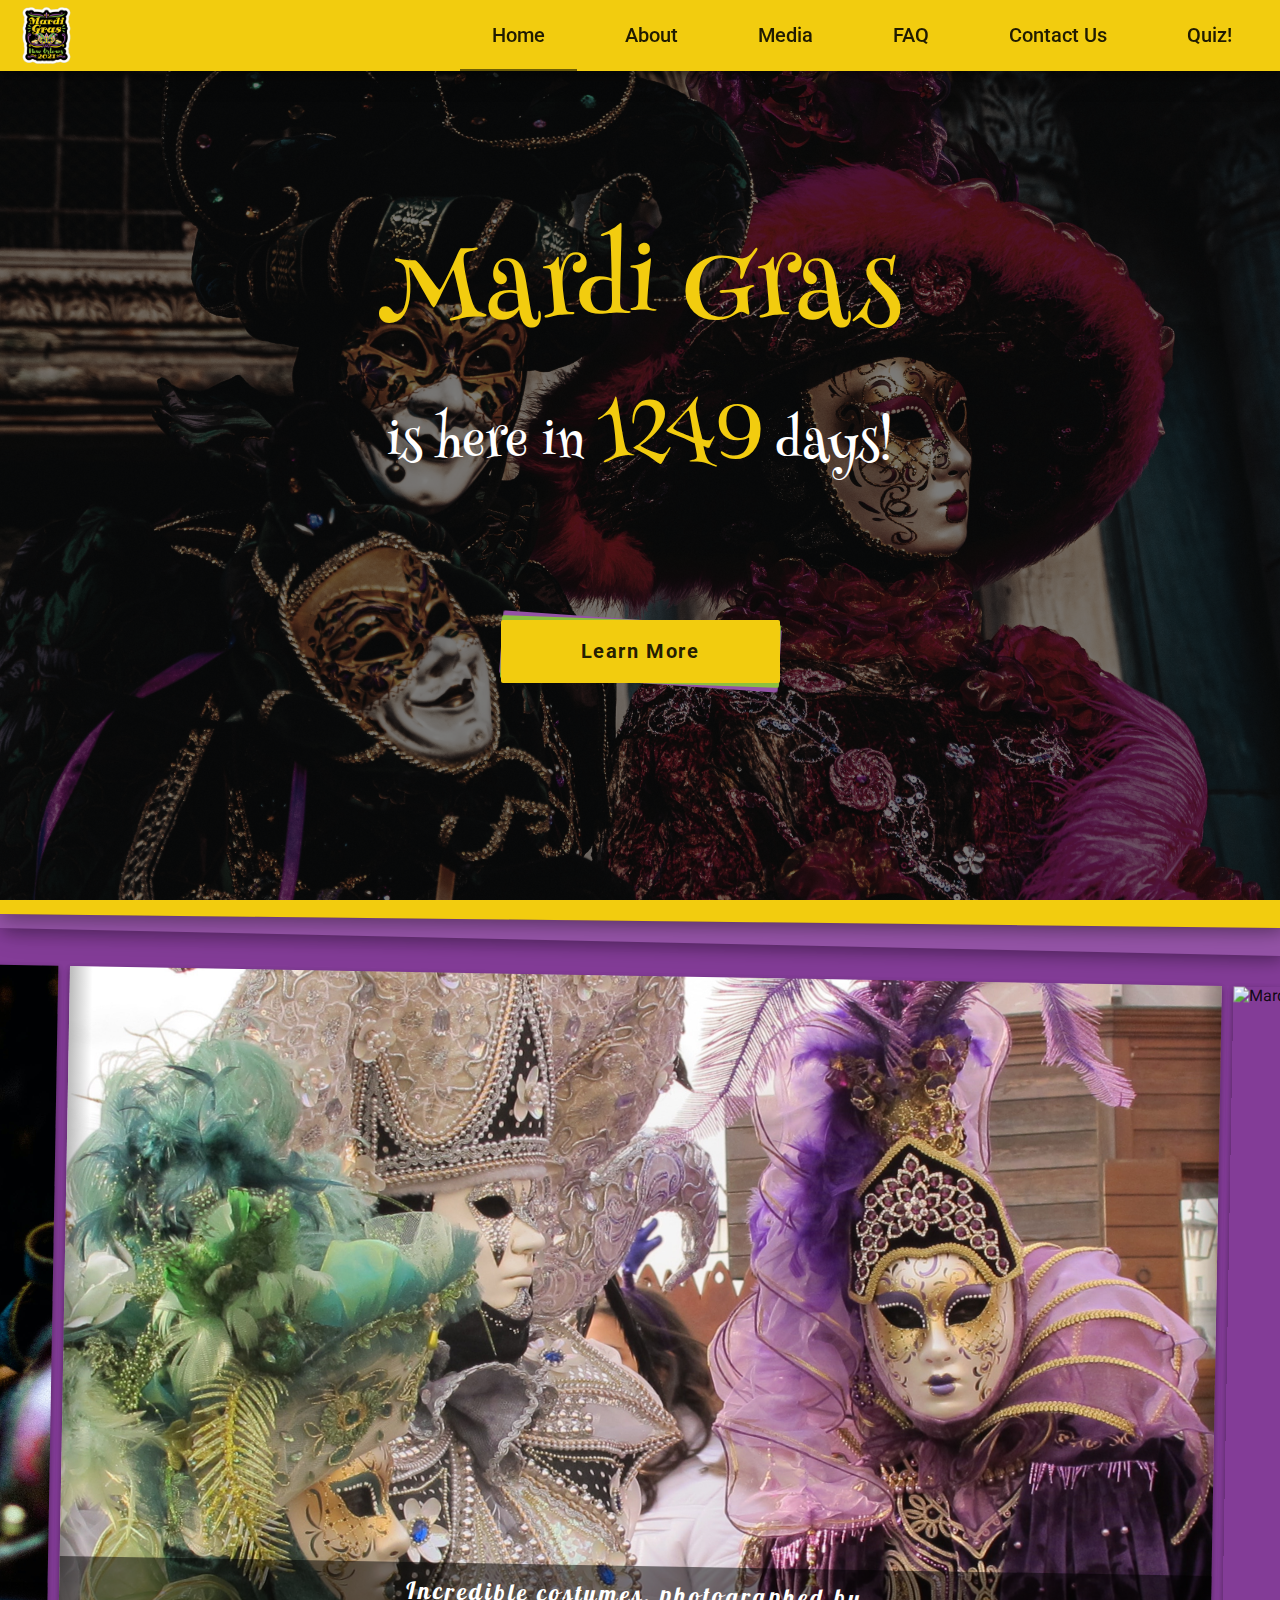
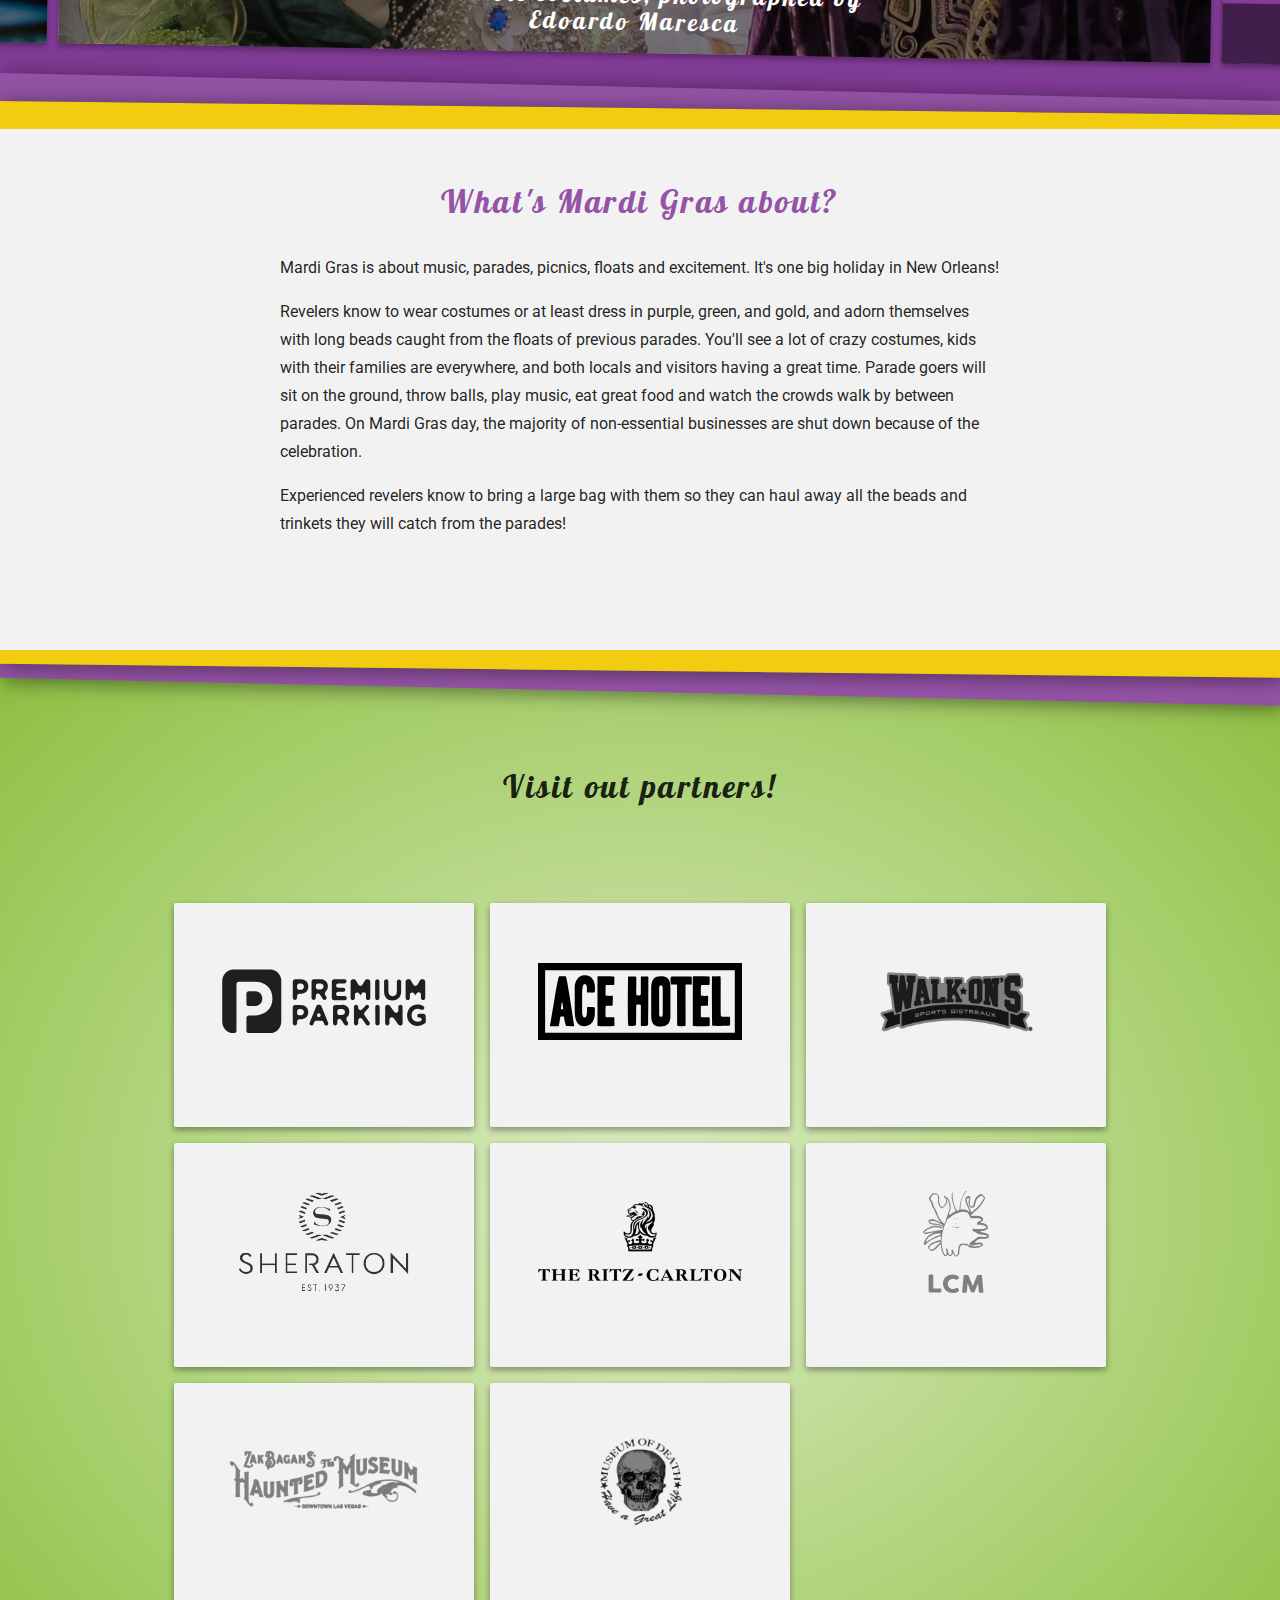
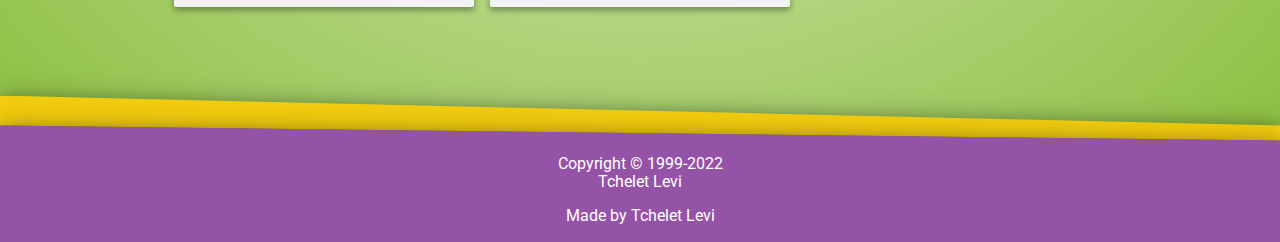
==== index.html @ 71af5f2b "changes for github-pages" ====
<!DOCTYPE html>
<html lang="en">
  <head>
    <meta charset="UTF-8" />
    <meta http-equiv="X-UA-Compatible" content="IE=edge" />
    <meta name="viewport" content="width=device-width, initial-scale=1.0" />

    <!-- This project isn't going to appear on search engines, but I thought I'd include it anyways. -->
    <meta
      name="description"
      content="Everything you need to know about Mardi Gras, including updated parade routes, traditions, the best places to get Mardi Gras beads, masks, king cakes and more!"
    />

    <!-- Favicon -->
    <link rel="shortcut icon" href="./favicon.ico" type="image/x-icon" />

    <!-- On mobile chrome, makes browser ui yellow -->
    <meta name="theme-color" content="#f2cc0f" />

    <!-- Stylesheet -->
    <link rel="stylesheet" href="./css/main.css" />

    <!-- Google fonts -->
    <link rel="preconnect" href="https://fonts.googleapis.com" />
    <link rel="preconnect" href="https://fonts.gstatic.com" crossorigin />
    <link
      href="https://fonts.googleapis.com/css2?family=Henny+Penny&family=Pattaya&family=Roboto:wght@300;400;500;700;900&display=swap"
      rel="stylesheet"
    />

    <title>Mardi Gras ★ New Orleans</title>
  </head>
  <body>
    <header>
      <div class="header-wrapper">
        <a href="./" class="img-logo-anchor">
          <img class="img-logo" src="./images/mardiGras2021Logo.png" alt="Mardi Gras 2021" />
        </a>
        <button class="btn-header" id="btn-header-open-menu">
          <ion-icon name="menu" size="large"></ion-icon>
        </button>
        <h2 class="header-page-title">Home</h2>

        <nav class="nav-header" id="nav-header" aria-label="Navigation menu">
          <div class="header-sect">
            <button class="btn-header btn-nav-back" id="btn-header-close-menu">
              <ion-icon name="chevron-back" size="large"></ion-icon>
            </button>
            <h2 class="header-page-title">Home</h2>
          </div>
          <!-- header-sect end -->
          <ul>
            <li><a class="btn-nav btn-nav-current" href="#">Home</a></li>
            <li><a class="btn-nav" href="./pages/about.html">About</a></li>
            <li><a class="btn-nav" href="./pages/media.html">Media</a></li>
            <li>
              <a class="btn-nav" href="./pages/faq.html" aria-label="Frequently asked questions"
                >FAQ</a
              >
            </li>
            <li><a class="btn-nav" href="./pages/contact-us.html">Contact Us</a></li>
            <li><a class="btn-nav" href="./pages/quiz.html">Quiz!</a></li>
          </ul>
        </nav>
      </div>
    </header>
    <!-- Header end -->

    <main class="page-wrapper">
      <section class="hero-section">
        <div class="hs-title-container">
          <h1>Mardi Gras</h1>
          <p>is here in <span id="days-counter" class="days-counter">120</span> days!</p>
        </div>
        <a href="./pages/about.html" class="btn-cta">Learn More</a>
        <div class="hero-img"></div>
      </section>

      <section class="home-gallery-section">
        <div class="top-ribbons-wrapper">
          <div class="ribbons-shadow-container">
            <div class="top-ribbons-purple"></div>
          </div>
          <div class="ribbons-shadow-container">
            <div class="top-ribbons-yellow"></div>
          </div>
        </div>
        <!-- top-ribbons end -->

        <!-- Carousel -->
        <div class="carousel-wrapper home-gallery">
          <div class="carousel-items-container">
            <div class="carousel-item">
              <figure>
                <img
                  src="./images/three masked people.jpg"
                  alt="Three costume wearing, masked attendees."
                />
                <figcaption>Incredible costumes, photographed by <br />Edoardo Maresca</figcaption>
              </figure>
            </div>
            <div class="carousel-item">
              <figure>
                <img src="./images/festival1.jpg" alt="Mardi Gras at night" />
                <figcaption>Mardi Gras at night</figcaption>
              </figure>
            </div>
            <div class="carousel-item">
              <figure>
                <img src="./images/pexels-marius-nacu-11455712.jpg" alt="Dress up artist" />
                <figcaption>A participant with an incredible costume!</figcaption>
              </figure>
            </div>
            <div class="carousel-item">
              <figure>
                <img src="./images/hero-image.jpg" alt="Two people wearing Mardi Gras costumes" />
                <figcaption>Two incredible Mardi Gras attendees!</figcaption>
              </figure>
            </div>
            <div class="carousel-item">
              <figure>
                <img
                  src="./images/llanydd-lloyd-5kL77tAHTqQ-unsplash.jpg"
                  alt="masks stacked on each other"
                />
                <figcaption>The Mardi Gras spirit</figcaption>
              </figure>
            </div>
          </div>
          <!-- Carousel Items Container end -->

          <div class="carousel-buttons">
            <button id="carousel-left-btn"><ion-icon name="chevron-back"></ion-icon></button>
            <button id="carousel-right-btn"><ion-icon name="chevron-forward"></ion-icon></button>
          </div>
        </div>

        <!-- Carousel end -->
        <div class="bottom-ribbons-wrapper">
          <div class="ribbons-shadow-container">
            <div class="bottom-ribbons-purple"></div>
          </div>
          <div class="ribbons-shadow-container">
            <div class="bottom-ribbons-yellow"></div>
          </div>
        </div>
        <!-- bottom-ribbons end -->
      </section>

      <section class="home-info-section">
        <h3>What's Mardi Gras about?</h3>
        <p>
          Mardi Gras is about music, parades, picnics, floats and excitement. It's one big holiday
          in New Orleans!
        </p>
        <p>
          Revelers know to wear costumes or at least dress in purple, green, and gold, and adorn
          themselves with long beads caught from the floats of previous parades. You'll see a lot of
          crazy costumes, kids with their families are everywhere, and both locals and visitors
          having a great time. Parade goers will sit on the ground, throw balls, play music, eat
          great food and watch the crowds walk by between parades. On Mardi Gras day, the majority
          of non-essential businesses are shut down because of the celebration.
        </p>
        <p>
          Experienced revelers know to bring a large bag with them so they can haul away all the
          beads and trinkets they will catch from the parades!
        </p>
      </section>

      <section class="home-sponsors-section">
        <div class="top-ribbons-wrapper">
          <div class="ribbons-shadow-container">
            <div class="top-ribbons-purple"></div>
          </div>
          <div class="ribbons-shadow-container">
            <div class="top-ribbons-yellow"></div>
          </div>
        </div>
        <!-- top-ribbons end -->
        <h3>Visit out partners!</h3>

        <div class="sponsors-container">
          <!-- Premium Parking -->
          <div class="sponsor-card">
            <img src="./images/Sponsors/Premium-Parking.svg" alt="Premium Parking logo" />
            <div class="sponsor-content">
              <h4 class="sponsor-card-subtitle">The leader in gateless digital parking.</h4>
              <a href="https://www.premiumparking.com/P402" target="_blank">Learn more</a>
            </div>
            <button class="btn-sponsor">
              <ion-icon name="chevron-down"></ion-icon>
            </button>
          </div>
          <!-- Sponsor-card end -->

          <!-- Ace Hotel -->
          <div class="sponsor-card">
            <img src="./images/Sponsors/Ace-Hotel.svg" alt="Ace Hotel logo" />
            <div class="sponsor-content">
              <h4 class="sponsor-card-subtitle">
                Stylish & unique boutique hotels in New Orleans.
              </h4>
              <a href="https://acehotel.com/new-orleans/" target="_blank">Learn more</a>
            </div>
            <button class="btn-sponsor">
              <ion-icon name="chevron-down"></ion-icon>
            </button>
          </div>

          <!-- Sponsor-card end -->

          <!-- Walk On's -->
          <div class="sponsor-card">
            <img src="./images/Sponsors/walkonslogo.png" alt="Walk on's logo" />
            <div class="sponsor-content">
              <h4 class="sponsor-card-subtitle">
                Walk-On's Sports Bistreaux. Better than a sports bar. More than a restaurant.
              </h4>
              <a href="https://walk-ons.com/" target="_blank">Learn more</a>
            </div>
            <button class="btn-sponsor">
              <ion-icon name="chevron-down"></ion-icon>
            </button>
          </div>
          <!-- Sponsor-card end -->

          <!-- Sharaton Hotel -->
          <div class="sponsor-card">
            <img src="./images/Sponsors/sheraton hotel.webp" alt="Sheraton Hotel's logo" />
            <div class="sponsor-content">
              <h4 class="sponsor-card-subtitle">
                New Orleans is known for unforgettable dining, intoxicating live music, Old World
                charm and good time living. And Sheraton New Orleans Hotel is at the heart of it
                all.
              </h4>
              <a href="https://www.facebook.com/SheratonNOLA/" target="_blank">Learn more</a>
            </div>
            <button class="btn-sponsor">
              <ion-icon name="chevron-down"></ion-icon>
            </button>
          </div>
          <!-- Sponsor-card end -->

          <!-- Ritz Carlton -->
          <div class="sponsor-card">
            <img src="./images/Sponsors/ritz-carlton-primary-black.png" alt="Ritz Carlton's Logo" />
            <div class="sponsor-content">
              <h4 class="sponsor-card-subtitle">
                The Ritz-Carlton, New Orleans in the French Quarter offers luxury hotel amenities
                including a spa, large rooms and a lounge with live jazz.
              </h4>
              <a href="https://www.ritzcarlton.com/en/hotels/new-orleans" target="_blank"
                >Learn more</a
              >
            </div>
            <button class="btn-sponsor">
              <ion-icon name="chevron-down"></ion-icon>
            </button>
          </div>
          <!-- Sponsor-card end -->

          <!-- Louisiana Children's Museum -- Really didn't get a better pic here -->
          <div class="sponsor-card">
            <img
              src="./images/Sponsors/lcm-logo-no-name-stacked.svg"
              alt="Louisiana Children's Museum's Logo"
            />
            <div class="sponsor-content">
              <h4 class="sponsor-card-subtitle">
                When you make a child’s potential visible, wonderful things happen. So we created a
                place where kids use play, shared exploration, and conversation to connect with the
                people and world around them.
              </h4>
              <a href="https://lcm.org/" target="_blank">Learn more</a>
            </div>
            <button class="btn-sponsor">
              <ion-icon name="chevron-down"></ion-icon>
            </button>
          </div>
          <!-- Sponsor-card end -->

          <!-- Haunted Museum -->
          <div class="sponsor-card">
            <img
              src="./images/Sponsors/haunted-museum-logo-white1.png"
              alt="Louisiana Children's Museum's Logo"
            />
            <div class="sponsor-content">
              <h4 class="sponsor-card-subtitle">
                Join us for a spirited adventure through Zak Bagans' The Haunted Museum in Las
                Vegas, as seen on the Travel Channel's Ghost Adventures!
              </h4>
              <a href="https://thehauntedmuseum.com/" target="_blank">Learn more</a>
            </div>
            <button class="btn-sponsor">
              <ion-icon name="chevron-down"></ion-icon>
            </button>
          </div>
          <!-- Sponsor-card end -->

          <!-- Museum of Death -->
          <div class="sponsor-card">
            <img src="./images/Sponsors/museum_of_death.png" alt="Museum of Death's Logo" />
            <div class="sponsor-content">
              <h4 class="sponsor-card-subtitle">
                The World Famous Museum of Death was founded in 1995 to fill the void in death
                education in the USA.
              </h4>
              <a href="http://www.museumofdeath.net/" target="_blank">Learn more</a>
            </div>
            <button class="btn-sponsor">
              <ion-icon name="chevron-down"></ion-icon>
            </button>
          </div>
          <!-- Sponsor-card end -->
        </div>
        <!-- Sponsors-container end -->
      </section>
    </main>
    <!-- page-wrapper end -->

    <footer>
      <div class="footer-edge-container">
        <div class="ribbons-shadow-container">
          <div class="footer-yellow-edge"></div>
        </div>
        <div class="ribbons-shadow-container">
          <div class="footer-purple-edge"></div>
        </div>
      </div>
      <div class="footer-content">
        <p>
          Copyright &copy; 1999-2022<br />
          Tchelet Levi
        </p>
        <p>Made by Tchelet Levi</p>
      </div>
    </footer>

    <!-- Ion Icons Framework -->
    <script
      type="module"
      src="https://unpkg.com/ionicons@5.5.2/dist/ionicons/ionicons.esm.js"
    ></script>
    <script nomodule src="https://unpkg.com/ionicons@5.5.2/dist/ionicons/ionicons.js"></script>

    <!-- App logic -->
    <script src="./scripts/appLogic.js"></script>

    <!-- Countdown -->
    <script src="./scripts/daysCounter.js"></script>

    <!-- Carousel logic -->
    <script src="./scripts/carousel.js"></script>
  </body>
</html>
---- css/main.css ----
/*! modern-normalize v1.1.0 | MIT License | https://github.com/sindresorhus/modern-normalize */
/*
Document
========
*/
/**
Use a better box model (opinionated).
*/
*,
::before,
::after {
  box-sizing: border-box;
}

/**
Use a more readable tab size (opinionated).
*/
html {
  -moz-tab-size: 4;
  -o-tab-size: 4;
     tab-size: 4;
}

/**
1. Correct the line height in all browsers.
2. Prevent adjustments of font size after orientation changes in iOS.
*/
html {
  line-height: 1.15;
  /* 1 */
  -webkit-text-size-adjust: 100%;
  /* 2 */
}

/*
Sections
========
*/
/**
Remove the margin in all browsers.
*/
body {
  margin: 0;
}

/**
Improve consistency of default fonts in all browsers. (https://github.com/sindresorhus/modern-normalize/issues/3)
*/
body {
  font-family: system-ui, -apple-system, "Segoe UI", Roboto, Helvetica, Arial, sans-serif, "Apple Color Emoji", "Segoe UI Emoji";
}

/*
Grouping content
================
*/
/**
1. Add the correct height in Firefox.
2. Correct the inheritance of border color in Firefox. (https://bugzilla.mozilla.org/show_bug.cgi?id=190655)
*/
hr {
  height: 0;
  /* 1 */
  color: inherit;
  /* 2 */
}

/*
Text-level semantics
====================
*/
/**
Add the correct text decoration in Chrome, Edge, and Safari.
*/
abbr[title] {
  -webkit-text-decoration: underline dotted;
          text-decoration: underline dotted;
}

/**
Add the correct font weight in Edge and Safari.
*/
b,
strong {
  font-weight: bolder;
}

/**
1. Improve consistency of default fonts in all browsers. (https://github.com/sindresorhus/modern-normalize/issues/3)
2. Correct the odd 'em' font sizing in all browsers.
*/
code,
kbd,
samp,
pre {
  font-family: ui-monospace, SFMono-Regular, Consolas, "Liberation Mono", Menlo, monospace;
  /* 1 */
  font-size: 1em;
  /* 2 */
}

/**
Add the correct font size in all browsers.
*/
small {
  font-size: 80%;
}

/**
Prevent 'sub' and 'sup' elements from affecting the line height in all browsers.
*/
sub,
sup {
  font-size: 75%;
  line-height: 0;
  position: relative;
  vertical-align: baseline;
}

sub {
  bottom: -0.25em;
}

sup {
  top: -0.5em;
}

/*
Tabular data
============
*/
/**
1. Remove text indentation from table contents in Chrome and Safari. (https://bugs.chromium.org/p/chromium/issues/detail?id=999088, https://bugs.webkit.org/show_bug.cgi?id=201297)
2. Correct table border color inheritance in all Chrome and Safari. (https://bugs.chromium.org/p/chromium/issues/detail?id=935729, https://bugs.webkit.org/show_bug.cgi?id=195016)
*/
table {
  text-indent: 0;
  /* 1 */
  border-color: inherit;
  /* 2 */
}

/*
Forms
=====
*/
/**
1. Change the font styles in all browsers.
2. Remove the margin in Firefox and Safari.
*/
button,
input,
optgroup,
select,
textarea {
  font-family: inherit;
  /* 1 */
  font-size: 100%;
  /* 1 */
  line-height: 1.15;
  /* 1 */
  margin: 0;
  /* 2 */
}

/**
Remove the inheritance of text transform in Edge and Firefox.
1. Remove the inheritance of text transform in Firefox.
*/
button,
select {
  /* 1 */
  text-transform: none;
}

/**
Correct the inability to style clickable types in iOS and Safari.
*/
button,
[type=button],
[type=reset],
[type=submit] {
  -webkit-appearance: button;
}

/**
Remove the inner border and padding in Firefox.
*/
::-moz-focus-inner {
  border-style: none;
  padding: 0;
}

/**
Restore the focus styles unset by the previous rule.
*/
:-moz-focusring {
  outline: 1px dotted ButtonText;
}

/**
Remove the additional ':invalid' styles in Firefox.
See: https://github.com/mozilla/gecko-dev/blob/2f9eacd9d3d995c937b4251a5557d95d494c9be1/layout/style/res/forms.css#L728-L737
*/
:-moz-ui-invalid {
  box-shadow: none;
}

/**
Remove the padding so developers are not caught out when they zero out 'fieldset' elements in all browsers.
*/
legend {
  padding: 0;
}

/**
Add the correct vertical alignment in Chrome and Firefox.
*/
progress {
  vertical-align: baseline;
}

/**
Correct the cursor style of increment and decrement buttons in Safari.
*/
::-webkit-inner-spin-button,
::-webkit-outer-spin-button {
  height: auto;
}

/**
1. Correct the odd appearance in Chrome and Safari.
2. Correct the outline style in Safari.
*/
[type=search] {
  -webkit-appearance: textfield;
  /* 1 */
  outline-offset: -2px;
  /* 2 */
}

/**
Remove the inner padding in Chrome and Safari on macOS.
*/
::-webkit-search-decoration {
  -webkit-appearance: none;
}

/**
1. Correct the inability to style clickable types in iOS and Safari.
2. Change font properties to 'inherit' in Safari.
*/
::-webkit-file-upload-button {
  -webkit-appearance: button;
  /* 1 */
  font: inherit;
  /* 2 */
}

/*
Interactive
===========
*/
/*
Add the correct display in Chrome and Safari.
*/
summary {
  display: list-item;
}

@media (prefers-reduced-motion) {
  * {
    transition: none !important;
    -webkit-animation-duration: 0;
            animation-duration: 0;
  }
}
body {
  font-family: "Roboto", sans-serif;
  color: rgba(0, 0, 0, 0.87);
}

hr {
  width: 90%;
  margin: 4rem auto;
}

.top-ribbons-wrapper,
.bottom-ribbons-wrapper {
  position: absolute;
  left: 0;
  right: 0;
  height: 3.5rem;
  z-index: 1;
}

.top-ribbons-wrapper {
  top: 0;
}

.bottom-ribbons-wrapper {
  bottom: 0;
}

.top-ribbons-yellow {
  -webkit-clip-path: polygon(0 0, 100% 0%, 100% 50%, 0 25%);
          clip-path: polygon(0 0, 100% 0%, 100% 50%, 0 25%);
  background-color: #f2cc0f;
}

.top-ribbons-purple {
  -webkit-clip-path: polygon(0 25%, 100% 49%, 100% 100%, 0 50%);
          clip-path: polygon(0 25%, 100% 49%, 100% 100%, 0 50%);
  background-color: #9453a6;
}

.bottom-ribbons-purple {
  background-color: #9453a6;
  -webkit-clip-path: polygon(0 0, 100% 50%, 100% 75%, 0 50%);
          clip-path: polygon(0 0, 100% 50%, 100% 75%, 0 50%);
}

.bottom-ribbons-yellow {
  background-color: #f2cc0f;
  -webkit-clip-path: polygon(0 50%, 100% 75%, 100% 100%, 0% 100%);
          clip-path: polygon(0 50%, 100% 75%, 100% 100%, 0% 100%);
}

.top-ribbons-purple,
.top-ribbons-yellow,
.bottom-ribbons-purple,
.bottom-ribbons-yellow {
  position: absolute;
  width: 100%;
  height: 3.5rem;
}

.ribbons-shadow-container {
  filter: drop-shadow(4px 4px 8px rgba(0, 0, 0, 0.25)) drop-shadow(0px 0px 12px rgba(0, 0, 0, 0.25));
}

.btn-cta {
  position: relative;
  border: none;
  background-color: #f2cc0f;
  font-family: "Roboto";
  font-weight: 700;
  font-size: 1.25rem;
  letter-spacing: 0.08em;
  text-decoration: none;
  color: rgba(0, 0, 0, 0.87);
  border-radius: 2px;
  width: -webkit-fit-content;
  width: -moz-fit-content;
  width: fit-content;
  padding: 1.25rem 5rem;
  margin: 0 auto;
  margin-bottom: 3rem;
  cursor: pointer;
  transform-style: preserve-3d;
  outline: 1px solid transparent;
  transition: transform 100ms ease;
  grid-area: button;
}
.btn-cta.smaller {
  padding: 1.25rem 2.5rem;
}
.btn-cta.purple {
  background-color: #9453a6;
  color: white;
}
.btn-cta.purple::after {
  background-color: #f2cc0f;
}
.btn-cta.green {
  background-color: #8cbf3f;
  color: white;
}
.btn-cta.green::before {
  background-color: #f2cc0f;
}
.btn-cta::before, .btn-cta::after {
  content: "";
  position: absolute;
  top: 0;
  left: 0;
  right: 0;
  bottom: 0;
  border-radius: 2px;
  outline: 1px solid transparent;
  transition: transform 100ms ease;
}
.btn-cta::before {
  background-color: #8cbf3f;
  transform: rotate(2deg) translateZ(-5px);
}
.btn-cta::after {
  background-color: #9453a6;
  transform: rotate(4deg) translateZ(-10px);
}
.btn-cta:hover, .btn-cta:focus {
  transform: rotate(2deg);
}
.btn-cta:hover::before, .btn-cta:focus::before {
  transform: rotate(5deg) translateZ(-5px);
}
.btn-cta:hover::after, .btn-cta:focus::after {
  transform: rotate(10deg) translateZ(-10px);
}

.sponsors-container {
  margin-top: 4rem;
}

.sponsor-card {
  display: flex;
  flex-direction: column;
  align-items: center;
  background-color: #f2f2f2;
  padding: 3rem;
  padding-bottom: 1.5rem;
  border-radius: 2px;
  box-shadow: 0 3px 6px rgba(0, 0, 0, 0.16), 0 3px 6px rgba(0, 0, 0, 0.23);
  text-align: center;
  width: 100%;
  max-width: 420px;
}
.sponsor-card img {
  display: block;
  width: 100%;
  max-width: 300px;
  aspect-ratio: 2/1;
  -o-object-fit: contain;
     object-fit: contain;
  filter: grayscale(100%) contrast(100%) brightness(0.5);
}
.sponsor-card a {
  color: rgba(0, 0, 0, 0.87);
  font-weight: 500;
  margin: 2rem 0;
}

.btn-sponsor {
  background: none;
  border: none;
  font-size: 2rem;
  width: 100%;
  cursor: pointer;
}

.sponsor-content {
  max-height: 0px;
  overflow: hidden;
  margin: 1.5rem 0;
  opacity: 0;
  transition: opacity 300ms linear;
}
.sponsor-content.expanded {
  max-height: none;
  opacity: 1;
}

.question-wrapper .background, .about-page .title-card .background, .image {
  display: block;
  background-repeat: no-repeat;
  background-position: center;
  background-size: cover;
  background-position-x: 50%;
  background-color: rgba(0, 0, 0, 0.87);
}

.accordion {
  position: relative;
  filter: drop-shadow(1px 1px 4px rgba(0, 0, 0, 0.25)) drop-shadow(0px 0px 12px rgba(0, 0, 0, 0.12));
  max-width: 800px;
}

.accordion-title-container {
  display: flex;
  align-items: center;
  padding: 1.25rem 1rem;
  border-radius: 2px;
  background-color: #f2cc0f;
  cursor: pointer;
  -webkit-user-select: none;
     -moz-user-select: none;
      -ms-user-select: none;
          user-select: none;
}
.accordion-title-container .accordion-title {
  font-family: "Roboto", sans-serif;
  line-height: normal;
  letter-spacing: normal;
  font-size: 1rem;
  font-weight: 400;
  margin: 0;
  text-align: left;
}
.accordion-title-container ion-icon {
  flex-shrink: 0;
  font-size: 1.5rem;
  margin-right: 0.75rem;
  transition: transform calc(300ms / 1.5) ease;
}
.accordion-title-container ion-icon.flipped {
  transform: rotate(180deg);
}

.accordion .accordion-content {
  display: flex;
  flex-direction: column;
  gap: 1rem;
  box-shadow: inset 0 2px 3px rgba(0, 0, 0, 0.12), inset 0 4px 8px rgba(0, 0, 0, 0.24);
  color: white;
  background-color: #9453a6;
  padding: 1.25rem;
}
.accordion .accordion-content p {
  color: inherit;
  margin: 0;
}

.accordion-collapsing-wrapper {
  overflow: hidden;
  max-height: 0;
  transition: max-height 300ms ease;
}
@media (prefers-reduced-motion) {
  .accordion-collapsing-wrapper {
    transition: none;
  }
}

.accordion[aria-expanded=true] .accordion-ribbon {
  box-shadow: none;
}

.accordion-ribbon {
  background-color: #9453a6;
  width: 100%;
  height: 1rem;
  box-shadow: inset 0 2px 3px rgba(0, 0, 0, 0.12), inset 0 4px 8px rgba(0, 0, 0, 0.24);
  -webkit-clip-path: polygon(0 0, 100% 0, 100% 75%, 0 25%);
          clip-path: polygon(0 0, 100% 0, 100% 75%, 0 25%);
  transform: translateY(-1px);
  transition: box-shadow 300ms ease;
}

.text-input {
  position: relative;
  border: none;
  width: 100%;
  padding: 1rem;
  border-top-left-radius: 4px;
  border-top-right-radius: 4px;
  border-bottom: 2px #8cbf3f solid;
}
.text-input:hover {
  background-color: #efe5f2;
}
.text-input:focus {
  outline: 2px solid #8cbf3f;
}

.text-input-label {
  display: block;
  font-weight: 500;
  margin: 0.5rem 0;
  margin-left: 0.25rem;
  text-align: start;
}

form {
  display: flex;
  flex-direction: column;
  gap: 3rem;
}

.youtube-container {
  display: flex;
  box-shadow: 0 3px 6px rgba(0, 0, 0, 0.16), 0 3px 6px rgba(0, 0, 0, 0.23);
}
.youtube-container iframe {
  border-radius: 4px;
  width: 100%;
  height: 100%;
  aspect-ratio: 16/9;
}

.carousel-wrapper {
  position: relative;
  display: flex;
  flex-direction: column;
  margin: 0 auto;
  height: 100%;
}

.carousel-items-container {
  position: relative;
  display: flex;
  margin: 0 auto;
  width: 100%;
  height: 100%;
  overflow: hidden;
  box-shadow: 0 3px 6px rgba(0, 0, 0, 0.16), 0 3px 6px rgba(0, 0, 0, 0.23);
}

.carousel-item {
  position: absolute;
  width: 100%;
  height: 100%;
  flex-shrink: 0;
  transition: transform 500ms ease;
}
.carousel-item img {
  width: 100%;
  height: 100%;
  -o-object-fit: cover;
     object-fit: cover;
}
.carousel-item figure {
  position: relative;
  margin: 0;
  height: 100%;
}
.carousel-item figure figcaption {
  position: absolute;
  font-family: "Pattaya", sans-serif;
  font-size: 1rem;
  letter-spacing: 0.125em;
  bottom: 0;
  right: 0;
  left: 0;
  padding: 1rem;
  text-align: center;
  background-color: rgba(0, 0, 0, 0.5);
  color: white;
}
@media (min-width: 768px) {
  .carousel-item figure figcaption {
    font-size: 1.5rem;
  }
}

.carousel-buttons {
  display: flex;
  justify-content: space-between;
  align-items: center;
  height: 100%;
  overflow: hidden;
  box-shadow: 0 3px 6px rgba(0, 0, 0, 0.16), 0 3px 6px rgba(0, 0, 0, 0.23);
  background-color: transparent;
  box-shadow: none;
  position: absolute;
  left: 0;
  right: 0;
}
.carousel-buttons button {
  border: none;
  padding: 0.75rem;
  height: 100%;
  font-size: 2rem;
  line-height: 0;
  color: white;
  background-color: rgba(0, 0, 0, 0.1);
  transition: background 300ms ease;
}
.carousel-buttons button:nth-child(1) {
  background: linear-gradient(90deg, rgba(0, 0, 0, 0.25) 5%, rgba(0, 0, 0, 0) 95%);
}
.carousel-buttons button:nth-child(1):hover {
  background: linear-gradient(90deg, rgba(0, 0, 0, 0.5) 5%, rgba(0, 0, 0, 0) 95%);
}
.carousel-buttons button:nth-child(1):active {
  background: rgba(0, 0, 0, 0.5);
}
.carousel-buttons button:nth-child(2) {
  background: linear-gradient(-90deg, rgba(0, 0, 0, 0.25) 5%, rgba(0, 0, 0, 0) 95%);
}
.carousel-buttons button:nth-child(2):hover {
  background: linear-gradient(-90deg, rgba(0, 0, 0, 0.5) 5%, rgba(0, 0, 0, 0) 95%);
}
.carousel-buttons button:nth-child(2):active {
  background: rgba(0, 0, 0, 0.5);
}

.lightbox-grid {
  display: grid;
  grid-template-columns: repeat(auto-fill, 200px);
  gap: 0.75rem;
}

.lightbox-item {
  width: 100%;
  aspect-ratio: 1/1;
  transition: all 250ms ease;
  transition-property: transform, box-shadow;
  box-shadow: 0 1px 3px rgba(0, 0, 0, 0.12), 0 1px 2px rgba(0, 0, 0, 0.24);
  will-change: transform;
  transform: translateZ(0);
  cursor: pointer;
}
.lightbox-item img {
  display: block;
  width: 100%;
  height: 100%;
  -o-object-fit: cover;
     object-fit: cover;
}
.lightbox-item:hover {
  transform: scale(1.05);
  box-shadow: 0 3px 6px rgba(0, 0, 0, 0.16), 0 3px 6px rgba(0, 0, 0, 0.23);
}
.lightbox-item.presented {
  box-shadow: 0 19px 38px rgba(0, 0, 0, 0.3), 0 15px 12px rgba(0, 0, 0, 0.22);
  z-index: 10001;
}

.lightbox-modal {
  position: fixed;
  top: 0;
  left: 0;
  right: 0;
  bottom: 0;
  background-color: rgba(0, 0, 0, 0.75);
  z-index: 10000;
}
.lightbox-modal.modal-closed {
  display: none !important;
}

.lightbox-modal-close {
  background: none;
  border: none;
  color: white;
  line-height: 0;
  position: absolute;
  right: 0;
  margin-top: 0.5rem;
  margin-right: 0.5rem;
  padding: 0.75rem;
  font-size: 2rem;
  border-radius: 99999px;
  cursor: pointer;
}
.lightbox-modal-close:hover, .lightbox-modal-close:focus {
  background-color: rgba(0, 0, 0, 0.5);
}
.lightbox-modal-close:active {
  background-color: rgba(0, 0, 0, 0.25);
}

footer {
  position: relative;
  text-align: center;
  margin-top: auto;
  color: white;
  background-color: #9453a6;
  z-index: 1;
}

.footer-content {
  background-color: #9453a6;
  width: 100%;
  z-index: 2;
}
.footer-content p {
  margin-top: 0;
}

.footer-edge-container {
  position: absolute;
  top: 0;
  left: 0;
  transform: translateY(calc(-100% + 1px));
  z-index: -1;
  height: 3.75rem;
  width: 100%;
}

.footer-yellow-edge,
.footer-purple-edge {
  position: absolute;
  width: 100%;
  height: 3.75rem;
}

.footer-yellow-edge {
  background-color: #f2cc0f;
  -webkit-clip-path: polygon(0 0, 100% 50%, 100% 75%, 0 50%);
          clip-path: polygon(0 0, 100% 50%, 100% 75%, 0 50%);
}

.footer-purple-edge {
  background-color: #9453a6;
  -webkit-clip-path: polygon(0 50%, 100% 75%, 100% 100%, 0 100%);
          clip-path: polygon(0 50%, 100% 75%, 100% 100%, 0 100%);
}

header {
  position: fixed;
  top: 0;
  left: 0;
  right: 0;
  font-size: 1.25rem;
  background-color: #f2cc0f;
  box-shadow: 0 10px 20px rgba(0, 0, 0, 0.19), 0 6px 6px rgba(0, 0, 0, 0.23);
  z-index: 1000;
}
@media (min-width: 992px) {
  header {
    display: flex;
    justify-content: center;
  }
}

.header-wrapper {
  position: relative;
  display: flex;
  flex-direction: row;
  align-items: center;
  min-height: calc(1em + 3rem);
}
.header-wrapper ul,
.header-wrapper li {
  display: contents;
}
.header-wrapper li a {
  position: relative;
  text-decoration: none;
  color: currentColor;
  font-weight: 500;
  border-top: 1px rgba(0, 0, 0, 0.1) solid;
}
@media (min-width: 992px) {
  .header-wrapper li a::before {
    content: "";
    position: absolute;
    bottom: 0;
    left: 0;
    width: 100%;
    height: 2px;
    background-color: rgba(0, 0, 0, 0.87);
    transform: scale(0, 1);
    transition: transform 100ms ease;
  }
  .header-wrapper li a:hover::before, .header-wrapper li a:focus::before {
    transform: scale(1, 1);
  }
}
@media (min-width: 992px) {
  .header-wrapper .btn-nav-current:hover::before, .header-wrapper .btn-nav-current:focus::before {
    background-color: rgba(0, 0, 0, 0.87);
  }
  .header-wrapper .btn-nav-current::before {
    transform: scale(1, 1);
    background-color: rgba(0, 0, 0, 0.54);
  }
}
.header-wrapper li:first-child a {
  border: none;
}
@media (min-width: 992px) {
  .header-wrapper {
    justify-content: space-between;
    width: 100%;
    margin: 0 1rem;
    max-width: 1920px;
  }
  .header-wrapper li a {
    border: none;
  }
  .header-wrapper li:first-child a {
    margin-left: auto;
  }
}

.img-logo-anchor {
  display: none;
}
@media (min-width: 992px) {
  .img-logo-anchor {
    display: initial;
    line-height: 0;
    width: 4rem;
    margin-left: auto;
    transition: transform ease 100ms;
  }
  .img-logo-anchor:hover {
    transform: scale(1.1) rotate(-2deg);
  }
}
.img-logo-anchor .img-logo {
  width: 100%;
}

.header-page-title {
  font-size: 1.5rem;
  font-weight: 400;
  margin: 0;
  margin-left: 1rem;
}

.nav-header {
  position: absolute;
  display: flex;
  flex-direction: column;
  top: 0;
  left: 0;
  transform: translateX(calc(-100% - 10px));
  background-color: #fefbe5;
  box-shadow: 0 10px 20px rgba(0, 0, 0, 0.19), 0 6px 6px rgba(0, 0, 0, 0.23);
  width: 100%;
  transition: transform ease 150ms;
}
@media (min-width: 992px) {
  .nav-header {
    position: relative;
    transform: none;
    background: none;
    flex-direction: row;
    gap: 1rem;
    box-shadow: none;
  }
}

.nav-header-shown {
  transform: translateX(0);
}

.btn-nav {
  padding: 1.5rem 2rem;
}

.btn-nav-back {
  min-height: calc(1em + 3rem);
  width: -webkit-fit-content;
  width: -moz-fit-content;
  width: fit-content;
}

.header-sect {
  display: flex;
  align-items: center;
  background-color: #f2cc0f;
  box-shadow: 0 10px 20px rgba(0, 0, 0, 0.19), 0 6px 6px rgba(0, 0, 0, 0.23);
}

.btn-header {
  color: rgba(0, 0, 0, 0.87);
  background: none;
  border: none;
  line-height: 0;
  margin-left: 1.5rem;
  cursor: pointer;
}
.btn-header ion-icon {
  border-radius: 99999px;
  padding: 0.25rem;
}
.btn-header:hover ion-icon, .btn-header:focus ion-icon {
  background-color: rgba(0, 0, 0, 0.1);
}
.btn-header:active ion-icon {
  background-color: rgba(0, 0, 0, 0.15);
}

@media (min-width: 992px) {
  .btn-header,
.btn-nav-back,
.header-page-title {
    display: none;
  }
}
body {
  display: flex;
  flex-direction: column;
  overflow: auto;
  min-height: 100vh;
  scroll-behavior: smooth;
}

.page-wrapper {
  position: relative;
  display: flex;
  flex-direction: column;
  margin-top: var(--header-height);
}

.purple {
  color: #9453a6;
}

.d-none {
  display: none;
}

.hero-section {
  position: relative;
  display: grid;
  grid-template-rows: auto auto auto auto;
  grid-template-areas: "." "content" "button" ".";
  justify-content: center;
  align-content: center;
  color: white;
  font-family: "Pattaya", sans-serif;
  text-align: center;
  letter-spacing: 0.055em;
  min-height: calc(100vh - var(--header-height));
}
.hero-section h1 {
  color: #f2cc0f;
  font-family: "Henny Penny", cursive;
  font-size: 3rem;
  font-weight: normal;
  margin: 0;
}
@media (min-width: 768px) {
  .hero-section h1 {
    font-size: 6rem;
  }
}
.hero-section p {
  font-size: 1.5rem;
  font-family: "Henny Penny", cursive;
}
@media (min-width: 768px) {
  .hero-section p {
    font-size: 3rem;
  }
}
.hero-section .days-counter {
  font-size: 2rem;
  color: #f2cc0f;
}
@media (min-width: 768px) {
  .hero-section .days-counter {
    font-size: 4.5rem;
  }
}

.hs-title-container {
  grid-area: content;
  margin-bottom: 10ch;
}

.hero-img {
  position: absolute;
  display: block;
  background-repeat: no-repeat;
  background-position: center;
  background-size: cover;
  background-position-x: 80%;
  background-color: rgba(0, 0, 0, 0.87);
  background-image: url("../images/hero-image.jpg");
  filter: brightness(50%) saturate(50%);
  z-index: -10;
  width: 100%;
  height: 100%;
}

.home-gallery-section {
  position: relative;
  background-color: #f2f2f2;
  padding: 1.5rem;
  overflow: hidden;
  background-color: #8cbf3f;
  background: #833c97;
  padding: 4.75rem 0;
}
.home-gallery-section h3 {
  color: rgba(0, 0, 0, 0.87);
  font-size: 2rem;
  font-weight: normal;
  font-family: "Pattaya", sans-serif;
  letter-spacing: 0.08em;
  text-align: center;
  margin-bottom: 2rem;
}
.home-gallery-section h1 {
  font-family: "Pattaya", sans-serif;
  font-weight: 400;
  color: rgba(0, 0, 0, 0.87);
  line-height: 33px;
  letter-spacing: 0.055em;
  text-align: center;
}
.home-gallery-section p {
  color: rgba(0, 0, 0, 0.87);
  font-size: 1rem;
  line-height: 28px;
}
.home-gallery-section .home-gallery {
  transform: rotate(1deg);
  height: calc(100vh - 4.75rem * 2 - var(--header-height));
  width: 90vw;
  max-width: 1200px;
  max-height: 720px;
  /*
    Yes, I know that with the overwrites here, it sort of breaks parts of the
    carousel. For example, on clicking right, the left one immediately disappears,
    but I'm counting on nobody noticing or caring.
  */
}
@media (min-width: 1400px) {
  .home-gallery-section .home-gallery {
    overflow: hidden;
  }
}
.home-gallery-section .home-gallery .carousel-items-container {
  overflow: visible;
  box-shadow: none;
}
.home-gallery-section .home-gallery .carousel-items-container .carousel-item {
  box-shadow: 0 3px 6px rgba(0, 0, 0, 0.16), 0 3px 6px rgba(0, 0, 0, 0.23);
}

.home-info-section {
  position: relative;
  background-color: #f2f2f2;
  padding: 1.5rem;
  overflow: hidden;
  padding-bottom: 6rem;
}
.home-info-section h3 {
  color: rgba(0, 0, 0, 0.87);
  font-size: 2rem;
  font-weight: normal;
  font-family: "Pattaya", sans-serif;
  letter-spacing: 0.08em;
  text-align: center;
  margin-bottom: 2rem;
}
.home-info-section h1 {
  font-family: "Pattaya", sans-serif;
  font-weight: 400;
  color: rgba(0, 0, 0, 0.87);
  line-height: 33px;
  letter-spacing: 0.055em;
  text-align: center;
}
.home-info-section p {
  color: rgba(0, 0, 0, 0.87);
  font-size: 1rem;
  line-height: 28px;
}
.home-info-section h3 {
  color: #9453a6;
}
.home-info-section p {
  max-width: 80ch;
}
@media (min-width: 768px) {
  .home-info-section p {
    margin: 1rem auto;
  }
}

.home-sponsors-section {
  position: relative;
  background-color: #f2f2f2;
  padding: 1.5rem;
  overflow: hidden;
  padding-bottom: 5.25rem;
  background: radial-gradient(#dcecc5, #8cbf3f);
}
.home-sponsors-section h3 {
  color: rgba(0, 0, 0, 0.87);
  font-size: 2rem;
  font-weight: normal;
  font-family: "Pattaya", sans-serif;
  letter-spacing: 0.08em;
  text-align: center;
  margin-bottom: 2rem;
}
.home-sponsors-section h1 {
  font-family: "Pattaya", sans-serif;
  font-weight: 400;
  color: rgba(0, 0, 0, 0.87);
  line-height: 33px;
  letter-spacing: 0.055em;
  text-align: center;
}
.home-sponsors-section p {
  color: rgba(0, 0, 0, 0.87);
  font-size: 1rem;
  line-height: 28px;
}
.home-sponsors-section h3 {
  margin: 6rem 0;
}

.sponsors-container {
  display: grid;
  gap: 1rem;
  justify-content: center;
  margin-bottom: 4rem;
}
@media (min-width: 992px) {
  .sponsors-container {
    grid-template-columns: repeat(auto-fit, 300px);
  }
}

.about-page h1 {
  font-family: "Henny Penny", cursive;
  margin: 0;
  font-weight: 400;
  font-size: 2.5rem;
  letter-spacing: 0.11em;
  line-height: 58px;
  text-align: center;
  color: #f2cc0f;
}
.about-page .title-card {
  position: relative;
  display: grid;
  place-content: center;
  min-height: 40vh;
  z-index: 1;
}
.about-page .title-card .background {
  position: absolute;
  top: 0;
  left: 0;
  right: 0;
  bottom: 0;
  z-index: -1;
  filter: brightness(25%);
  background-image: url("../../images/festival1.jpg");
}

.about-sections-container {
  position: relative;
  background-color: #f2f2f2;
  padding: 1.5rem;
  overflow: hidden;
  padding-bottom: 6.75rem;
  padding-top: 6.75rem;
  display: flex;
  flex-direction: column;
  align-items: center;
}
.about-sections-container h3 {
  color: rgba(0, 0, 0, 0.87);
  font-size: 2rem;
  font-weight: normal;
  font-family: "Pattaya", sans-serif;
  letter-spacing: 0.08em;
  text-align: center;
  margin-bottom: 2rem;
}
.about-sections-container h1 {
  font-family: "Pattaya", sans-serif;
  font-weight: 400;
  color: rgba(0, 0, 0, 0.87);
  line-height: 33px;
  letter-spacing: 0.055em;
  text-align: center;
}
.about-sections-container p {
  color: rgba(0, 0, 0, 0.87);
  font-size: 1rem;
  line-height: 28px;
}
.about-sections-container h2 {
  color: #9453a6;
  font-family: "Pattaya", sans-serif;
  font-size: 2rem;
  font-weight: normal;
  letter-spacing: 0.08em;
}

.about-mayor-section {
  text-align: center;
}
.about-mayor-section h3 {
  font-family: "Roboto", sans-serif;
  font-weight: 500;
  margin-top: 3rem;
}
.about-mayor-section .mayor-img {
  position: relative;
  margin: 0 auto;
  width: 25ch;
  height: 25ch;
  border-radius: 99999px;
  background-image: url("../../images/LaToya_Cantrell.jpg");
}
.about-mayor-section .mayor-img::before {
  content: "";
  position: absolute;
  top: 0;
  left: 0;
  right: 0;
  bottom: 0;
  border-radius: 99999px;
  box-shadow: inset 0 14px 28px rgba(0, 0, 0, 0.25), inset 0 10px 10px rgba(0, 0, 0, 0.22);
}

.about-info-section,
.about-mayor-section {
  max-width: 700px;
}

.contact-us-section {
  position: relative;
  background-color: #f2f2f2;
  padding: 1.5rem;
  overflow: hidden;
  padding-bottom: 9.25rem;
  padding-top: 5.25rem;
  min-height: calc(100vh - var(--header-height));
  text-align: center;
}
.contact-us-section h3 {
  color: rgba(0, 0, 0, 0.87);
  font-size: 2rem;
  font-weight: normal;
  font-family: "Pattaya", sans-serif;
  letter-spacing: 0.08em;
  text-align: center;
  margin-bottom: 2rem;
}
.contact-us-section h1 {
  font-family: "Pattaya", sans-serif;
  font-weight: 400;
  color: rgba(0, 0, 0, 0.87);
  line-height: 33px;
  letter-spacing: 0.055em;
  text-align: center;
}
.contact-us-section p {
  color: rgba(0, 0, 0, 0.87);
  font-size: 1rem;
  line-height: 28px;
}
.contact-us-section form {
  margin-top: 4rem;
  align-items: center;
  width: 100%;
}
.contact-us-section .input-container {
  max-width: 720px;
  width: 100%;
}
.contact-us-section .btn-cta {
  margin-top: 2rem;
}

.faq-page {
  position: relative;
  background-color: #f2f2f2;
  padding: 1.5rem;
  overflow: hidden;
  padding-top: 5rem;
  padding-bottom: 8.25rem;
}
.faq-page h3 {
  color: rgba(0, 0, 0, 0.87);
  font-size: 2rem;
  font-weight: normal;
  font-family: "Pattaya", sans-serif;
  letter-spacing: 0.08em;
  text-align: center;
  margin-bottom: 2rem;
}
.faq-page h1 {
  font-family: "Pattaya", sans-serif;
  font-weight: 400;
  color: rgba(0, 0, 0, 0.87);
  line-height: 33px;
  letter-spacing: 0.055em;
  text-align: center;
}
.faq-page p {
  color: rgba(0, 0, 0, 0.87);
  font-size: 1rem;
  line-height: 28px;
}
.faq-page h1 {
  margin-bottom: 2rem;
}

.faq-section {
  display: flex;
  flex-direction: column;
  gap: 2rem;
  align-items: center;
  margin-top: 2rem;
}

.pictures-section,
.videos-section {
  position: relative;
  background-color: #f2f2f2;
  padding: 1.5rem;
  overflow: hidden;
  min-height: calc(100vh - var(--header-height));
  padding-top: 4.75rem;
  padding-bottom: 4.75rem;
  background: radial-gradient(#dcecc5, #8cbf3f);
  overflow: initial;
  text-align: center;
}
.pictures-section h3,
.videos-section h3 {
  color: rgba(0, 0, 0, 0.87);
  font-size: 2rem;
  font-weight: normal;
  font-family: "Pattaya", sans-serif;
  letter-spacing: 0.08em;
  text-align: center;
  margin-bottom: 2rem;
}
.pictures-section h1,
.videos-section h1 {
  font-family: "Pattaya", sans-serif;
  font-weight: 400;
  color: rgba(0, 0, 0, 0.87);
  line-height: 33px;
  letter-spacing: 0.055em;
  text-align: center;
}
.pictures-section p,
.videos-section p {
  color: rgba(0, 0, 0, 0.87);
  font-size: 1rem;
  line-height: 28px;
}
.pictures-section h2,
.videos-section h2 {
  font-family: "Pattaya", sans-serif;
  letter-spacing: 0.125em;
  font-weight: 400;
}

.videos-section {
  background: radial-gradient(#f6e867 0%, #f2cc0f 80%);
  padding-bottom: 7.75rem;
}
.videos-section h2 {
  margin-bottom: 4rem;
}

.videos-wrapper .lightbox-grid {
  grid-template-columns: repeat(auto-fill, 300px);
  gap: 1rem;
}
.videos-wrapper .lightbox-item {
  aspect-ratio: initial;
}

.quiz-section {
  position: relative;
  background-color: #f2f2f2;
  padding: 1.5rem;
  overflow: hidden;
  min-height: calc(100vh - var(--header-height));
  padding-top: 4.75rem;
  padding-bottom: 8.5rem;
  background: radial-gradient(#dcecc5, #8cbf3f);
  text-align: center;
}
.quiz-section h3 {
  color: rgba(0, 0, 0, 0.87);
  font-size: 2rem;
  font-weight: normal;
  font-family: "Pattaya", sans-serif;
  letter-spacing: 0.08em;
  text-align: center;
  margin-bottom: 2rem;
}
.quiz-section h1 {
  font-family: "Pattaya", sans-serif;
  font-weight: 400;
  color: rgba(0, 0, 0, 0.87);
  line-height: 33px;
  letter-spacing: 0.055em;
  text-align: center;
}
.quiz-section p {
  color: rgba(0, 0, 0, 0.87);
  font-size: 1rem;
  line-height: 28px;
}
.quiz-section h1 {
  margin-bottom: 3rem;
  filter: drop-shadow(4px 4px 8px rgba(0, 0, 0, 0.25)) drop-shadow(0px 0px 12px rgba(0, 0, 0, 0.25));
}

.options-container {
  display: flex;
  flex-direction: column;
  gap: 0.5rem;
  margin-top: 1rem;
  /*
    Note: 
    using !important is 90% of the time a bad idea.
    The only reason I am doing this here is to avoid making a massive
    scss file of long selectors for added specificity since 
    there is no reason for this to ever change anyways.
    Thus I think this is a fair use case.
  */
}
.options-container input {
  height: 0;
  width: 0;
  transform: scale(0);
}
.options-container input:checked + label.quiz-radio-label {
  background-color: #9453a6;
  color: white;
}
.options-container input:hover + .quiz-radio-label,
.options-container input:focus + .quiz-radio-label {
  background-color: #d8bfdf;
  color: rgba(0, 0, 0, 0.87);
}
.options-container input:disabled + .quiz-radio-label {
  background-color: #f2f2f2;
  color: rgba(0, 0, 0, 0.87);
  border: 2px solid rgba(0, 0, 0, 0.38);
}
.options-container input:disabled + .quiz-radio-label .quiz-radio-button-span {
  border: 2px solid rgba(0, 0, 0, 0.38);
}
.options-container .quiz-radio-label.correct {
  background-color: #8cbf3f !important;
  color: white !important;
  border: 2px solid #8cbf3f !important;
}
.options-container .quiz-radio-label.correct .quiz-radio-button-span {
  border: 2px solid #8cbf3f !important;
}
.options-container .quiz-radio-label.wrong {
  background-color: #bf3f3f !important;
  color: white !important;
  border: 2px solid #bf3f3f !important;
}
.options-container .quiz-radio-label.wrong .quiz-radio-button-span {
  border: 2px solid #bf3f3f !important;
}
.options-container .quiz-radio-label.would-be-correct {
  background-color: #f1f7e8 !important;
  color: rgba(0, 0, 0, 0.87) !important;
  border: 2px solid #8cbf3f !important;
}
.options-container .quiz-radio-label.would-be-correct .quiz-radio-button-span {
  border: 2px solid #8cbf3f !important;
}
.options-container input:hover + .quiz-radio-label.correct,
.options-container input:focus + .quiz-radio-label.correct {
  border: 2px solid #8cbf3f;
  background-color: #afd27a;
}
.options-container.hidden {
  display: none;
}

.quiz-radio-label {
  display: flex;
  align-items: center;
  background-color: #f2f2f2;
  padding: 0.75rem;
  border: 2px solid #9453a6;
  border-radius: 99999px;
}
.quiz-radio-label .quiz-radio-button-span {
  width: 1rem;
  height: 1rem;
  background-color: #f2f2f2;
  border: 2px solid #9453a6;
  border-radius: 99999px;
  margin-right: 1rem;
}

.quiz-wrapper {
  background-color: #f2f2f2;
  border-radius: 4px;
  box-shadow: 0 3px 6px rgba(0, 0, 0, 0.16), 0 3px 6px rgba(0, 0, 0, 0.23);
  max-width: 512px;
  margin: 0 auto;
}
.quiz-wrapper .your-score {
  display: block;
  font-weight: 400;
  margin-top: 1rem;
}
.quiz-wrapper .purple {
  display: block;
  margin-top: 0.25rem;
}

.question-wrapper {
  position: relative;
  display: grid;
  place-content: center;
  padding: 1.5rem;
  min-height: 25ch;
  z-index: 1;
}
.question-wrapper .background-container {
  position: absolute;
  top: 0;
  left: 0;
  right: 0;
  bottom: 0;
  border-top-left-radius: 4px;
  border-top-right-radius: 4px;
  overflow: hidden;
}
.question-wrapper .background {
  position: absolute;
  top: 0;
  left: 0;
  right: 0;
  bottom: 0;
  z-index: -1;
  background-image: url("../images/llanydd-lloyd-5kL77tAHTqQ-unsplash.jpg");
  transform: scale(1.03);
  filter: brightness(25%) blur(2px);
}

.quiz-question {
  font-size: 1.25rem;
  color: #f2cc0f;
  font-family: "Henny Penny", cursive;
  font-weight: 400;
  line-height: 28px;
  letter-spacing: 0.125em;
}

.question-number {
  position: absolute;
  bottom: 0;
  left: 50%;
  transform: translateY(50%) translateX(-50%);
  display: grid;
  place-items: center;
  color: #9453a6;
  font-weight: 600;
  font-size: 1rem;
  background-color: #f2f2f2;
  padding: 0.75rem;
  margin: 0;
  line-height: normal;
  min-width: calc(2ch + 1.5rem);
  min-height: calc(2ch + 1.5rem);
  border-radius: 99999px;
}

.quiz-inputs-wrapper {
  padding: 1.5rem;
}

.quiz-check-btn {
  border: none;
  font-family: "Roboto", sans-serif;
  font-weight: 500;
  letter-spacing: 0.05em;
  line-height: normal;
  border-radius: 4px;
  width: -webkit-fit-content;
  width: -moz-fit-content;
  width: fit-content;
  padding: 0.75rem 1.5rem;
  margin: 0 auto;
  margin-top: 1rem;
  color: #9453a6;
  cursor: pointer;
}
.quiz-check-btn:hover {
  color: #663187;
}
.quiz-check-btn:focus {
  color: #663187;
  outline: solid #663187 2px;
}

/*

  Since @import is getting deprecated, I will use the preferred @use keyword instead. They are similar but with a few key differences (mainly optimizations and namespaces).
  Here's a fantastic video by Kevin Powell that explains these differences: https://youtu.be/CR-a8upNjJ0

*//*# sourceMappingURL=main.css.map */
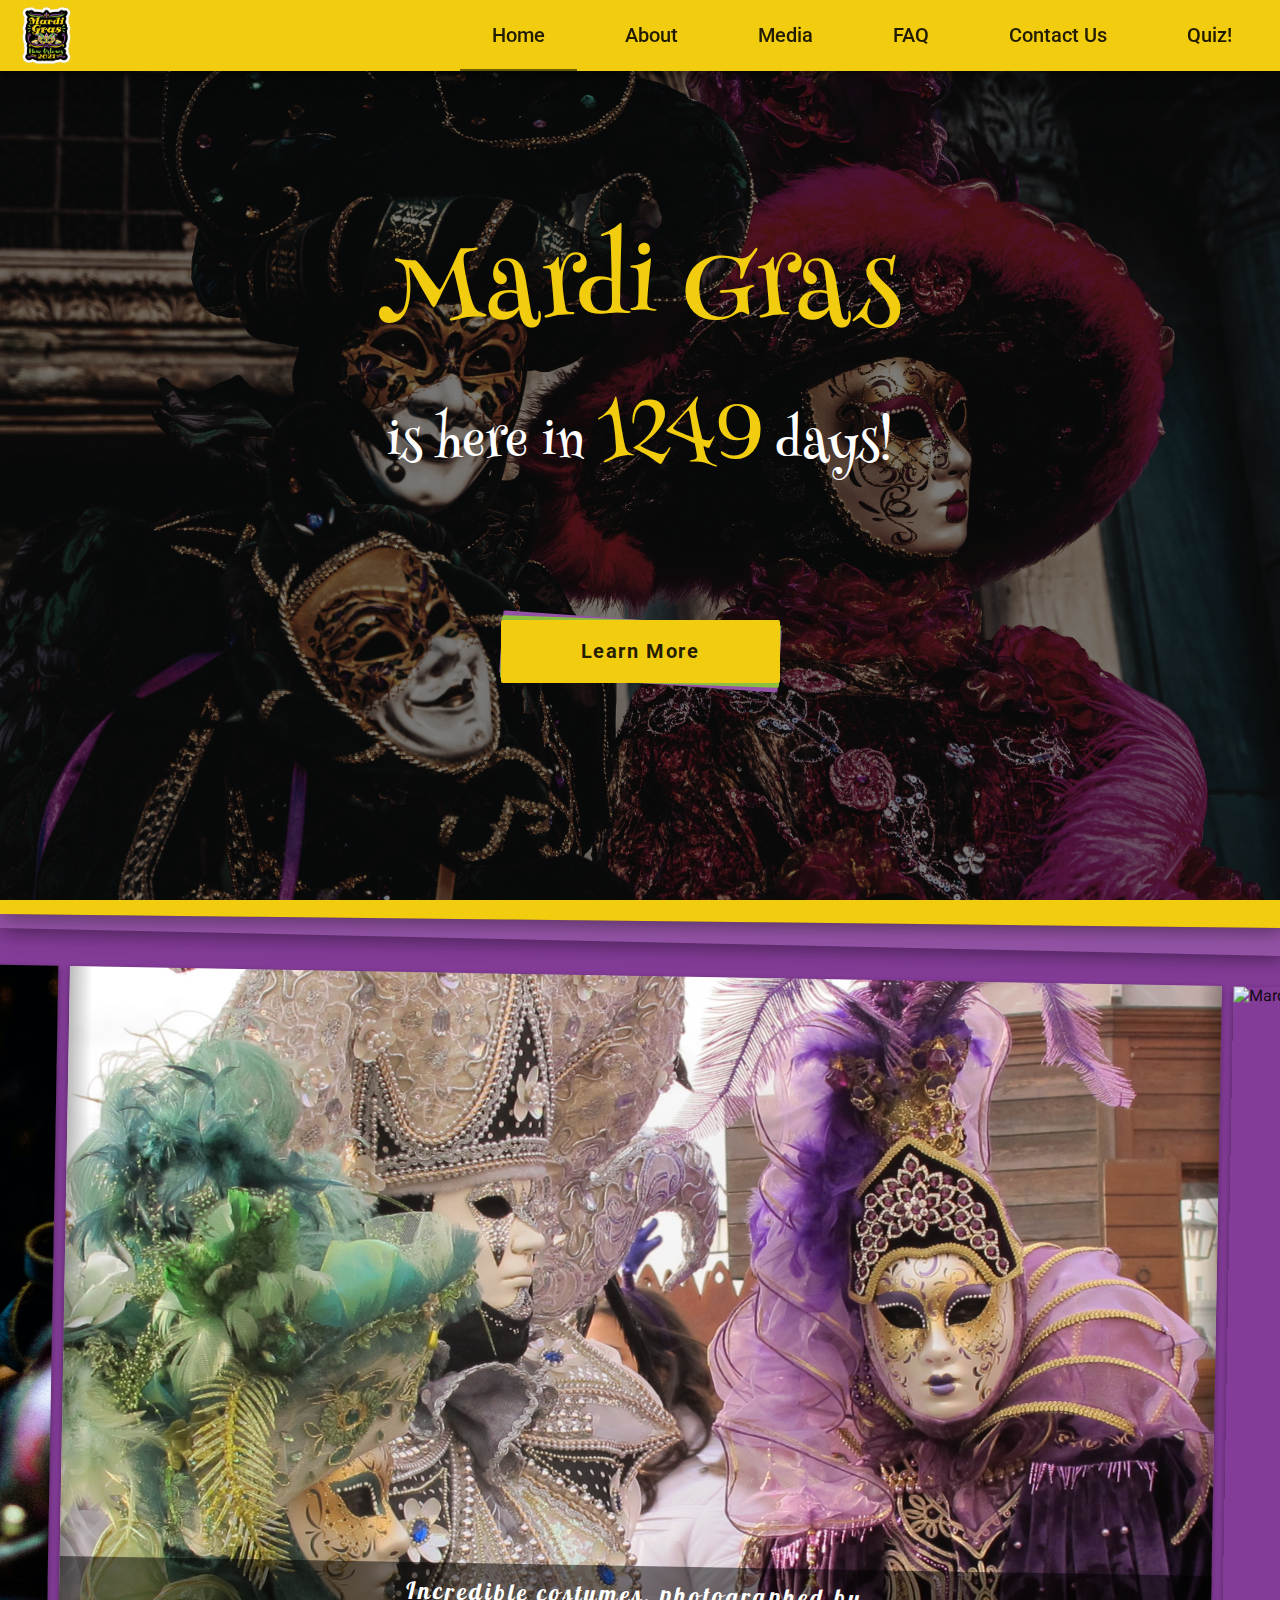
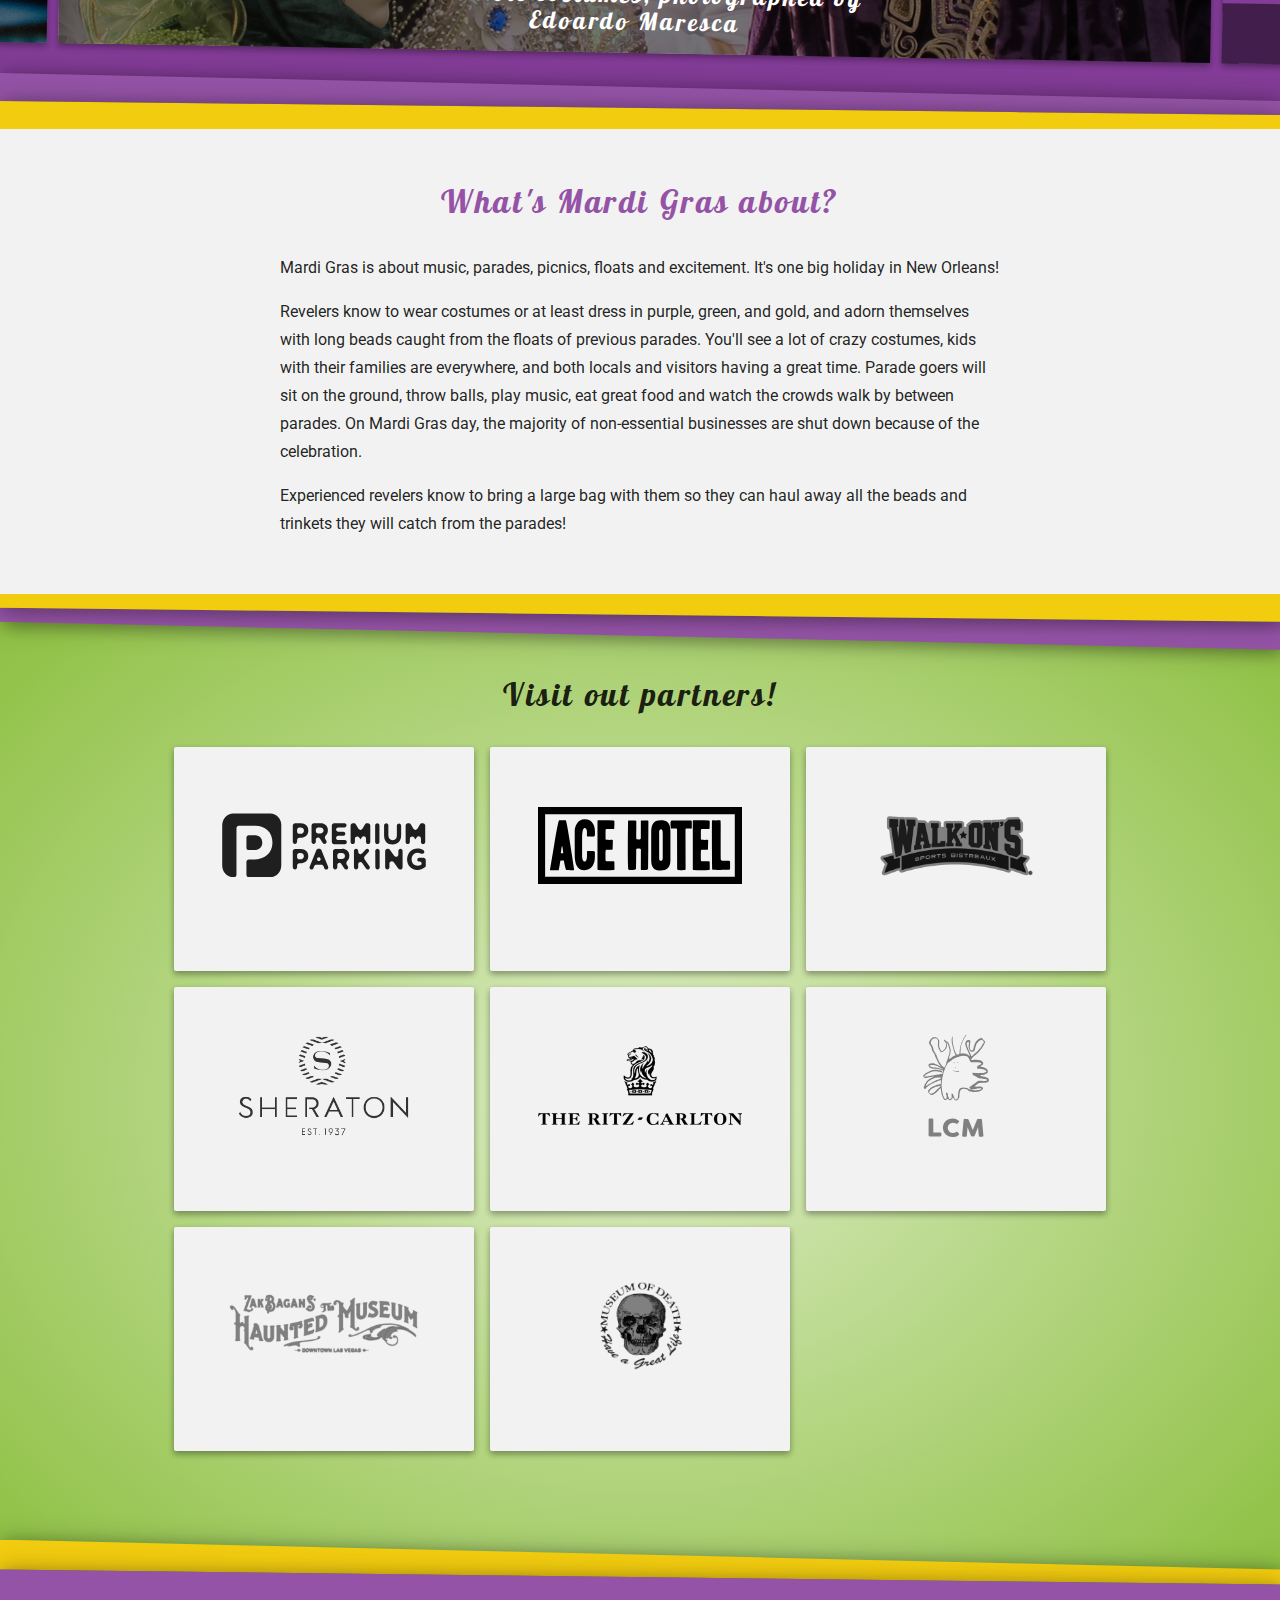
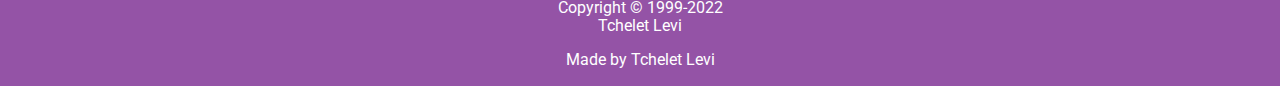
==== commit 47464f47: "General fixes and initial desktop support" ====
--- a/index.html
+++ b/index.html
@@ -6,10 +6,7 @@
     <meta name="viewport" content="width=device-width, initial-scale=1.0" />
 
     <!-- This project isn't going to appear on search engines, but I thought I'd include it anyways. -->
-    <meta
-      name="description"
-      content="Everything you need to know about Mardi Gras, including updated parade routes, traditions, the best places to get Mardi Gras beads, masks, king cakes and more!"
-    />
+    <meta name="description" content="Everything you need to know about Mardi Gras!" />
 
     <!-- Favicon -->
     <link rel="shortcut icon" href="./favicon.ico" type="image/x-icon" />
@@ -33,7 +30,7 @@
   <body>
     <header>
       <div class="header-wrapper">
-        <a href="./" class="img-logo-anchor">
+        <a href="#" class="img-logo-anchor">
           <img class="img-logo" src="./images/mardiGras2021Logo.png" alt="Mardi Gras 2021" />
         </a>
         <button class="btn-header" id="btn-header-open-menu">
@@ -87,53 +84,59 @@
         </div>
         <!-- top-ribbons end -->
 
-        <!-- Carousel -->
-        <div class="carousel-wrapper home-gallery">
-          <div class="carousel-items-container">
-            <div class="carousel-item">
-              <figure>
-                <img
-                  src="./images/three masked people.jpg"
-                  alt="Three costume wearing, masked attendees."
-                />
-                <figcaption>Incredible costumes, photographed by <br />Edoardo Maresca</figcaption>
-              </figure>
-            </div>
-            <div class="carousel-item">
-              <figure>
-                <img src="./images/festival1.jpg" alt="Mardi Gras at night" />
-                <figcaption>Mardi Gras at night</figcaption>
-              </figure>
-            </div>
-            <div class="carousel-item">
-              <figure>
-                <img src="./images/pexels-marius-nacu-11455712.jpg" alt="Dress up artist" />
-                <figcaption>A participant with an incredible costume!</figcaption>
-              </figure>
-            </div>
-            <div class="carousel-item">
-              <figure>
-                <img src="./images/hero-image.jpg" alt="Two people wearing Mardi Gras costumes" />
-                <figcaption>Two incredible Mardi Gras attendees!</figcaption>
-              </figure>
-            </div>
-            <div class="carousel-item">
-              <figure>
-                <img
-                  src="./images/llanydd-lloyd-5kL77tAHTqQ-unsplash.jpg"
-                  alt="masks stacked on each other"
-                />
-                <figcaption>The Mardi Gras spirit</figcaption>
-              </figure>
-            </div>
-          </div>
-          <!-- Carousel Items Container end -->
-
-          <div class="carousel-buttons">
-            <button id="carousel-left-btn"><ion-icon name="chevron-back"></ion-icon></button>
-            <button id="carousel-right-btn"><ion-icon name="chevron-forward"></ion-icon></button>
-          </div>
-        </div>
+        <div class="content-container">
+          <!-- Carousel -->
+          <div class="carousel-wrapper home-gallery">
+            <div class="carousel-items-container">
+              <div class="carousel-item">
+                <figure>
+                  <img
+                    src="./images/three masked people.jpg"
+                    alt="Three costume wearing, masked attendees."
+                  />
+                  <figcaption>
+                    Incredible costumes, photographed by <br />Edoardo Maresca
+                  </figcaption>
+                </figure>
+              </div>
+              <div class="carousel-item">
+                <figure>
+                  <img src="./images/festival1.jpg" alt="Mardi Gras at night" />
+                  <figcaption>Mardi Gras at night</figcaption>
+                </figure>
+              </div>
+              <div class="carousel-item">
+                <figure>
+                  <img src="./images/pexels-marius-nacu-11455712.jpg" alt="Dress up artist" />
+                  <figcaption>A participant with an incredible costume!</figcaption>
+                </figure>
+              </div>
+              <div class="carousel-item">
+                <figure>
+                  <img src="./images/hero-image.jpg" alt="Two people wearing Mardi Gras costumes" />
+                  <figcaption>Two incredible Mardi Gras attendees!</figcaption>
+                </figure>
+              </div>
+              <div class="carousel-item">
+                <figure>
+                  <img
+                    src="./images/llanydd-lloyd-5kL77tAHTqQ-unsplash.jpg"
+                    alt="masks stacked on each other"
+                  />
+                  <figcaption>The Mardi Gras spirit</figcaption>
+                </figure>
+              </div>
+            </div>
+            <!-- Carousel Items Container end -->
+
+            <div class="carousel-buttons">
+              <button id="carousel-left-btn"><ion-icon name="chevron-back"></ion-icon></button>
+              <button id="carousel-right-btn"><ion-icon name="chevron-forward"></ion-icon></button>
+            </div>
+          </div>
+          <!-- Carousel end -->
+        </div>
+        <!-- Content-container end -->
 
         <!-- Carousel end -->
         <div class="bottom-ribbons-wrapper">
@@ -148,23 +151,25 @@
       </section>
 
       <section class="home-info-section">
-        <h3>What's Mardi Gras about?</h3>
-        <p>
-          Mardi Gras is about music, parades, picnics, floats and excitement. It's one big holiday
-          in New Orleans!
-        </p>
-        <p>
-          Revelers know to wear costumes or at least dress in purple, green, and gold, and adorn
-          themselves with long beads caught from the floats of previous parades. You'll see a lot of
-          crazy costumes, kids with their families are everywhere, and both locals and visitors
-          having a great time. Parade goers will sit on the ground, throw balls, play music, eat
-          great food and watch the crowds walk by between parades. On Mardi Gras day, the majority
-          of non-essential businesses are shut down because of the celebration.
-        </p>
-        <p>
-          Experienced revelers know to bring a large bag with them so they can haul away all the
-          beads and trinkets they will catch from the parades!
-        </p>
+        <div class="content-container">
+          <h3>What's Mardi Gras about?</h3>
+          <p>
+            Mardi Gras is about music, parades, picnics, floats and excitement. It's one big holiday
+            in New Orleans!
+          </p>
+          <p>
+            Revelers know to wear costumes or at least dress in purple, green, and gold, and adorn
+            themselves with long beads caught from the floats of previous parades. You'll see a lot
+            of crazy costumes, kids with their families are everywhere, and both locals and visitors
+            having a great time. Parade goers will sit on the ground, throw balls, play music, eat
+            great food and watch the crowds walk by between parades. On Mardi Gras day, the majority
+            of non-essential businesses are shut down because of the celebration.
+          </p>
+          <p>
+            Experienced revelers know to bring a large bag with them so they can haul away all the
+            beads and trinkets they will catch from the parades!
+          </p>
+        </div>
       </section>
 
       <section class="home-sponsors-section">
--- a/css/main.css
+++ b/css/main.css
@@ -309,8 +309,8 @@
 }
 
 .top-ribbons-purple {
-  -webkit-clip-path: polygon(0 25%, 100% 49%, 100% 100%, 0 50%);
-          clip-path: polygon(0 25%, 100% 49%, 100% 100%, 0 50%);
+  -webkit-clip-path: polygon(0 25%, 100% 50%, 100% 100%, 0 50%);
+          clip-path: polygon(0 25%, 100% 50%, 100% 100%, 0 50%);
   background-color: #9453a6;
 }
 
@@ -337,6 +337,10 @@
 
 .ribbons-shadow-container {
   filter: drop-shadow(4px 4px 8px rgba(0, 0, 0, 0.25)) drop-shadow(0px 0px 12px rgba(0, 0, 0, 0.25));
+}
+
+.no-shadow {
+  filter: none;
 }
 
 .btn-cta {
@@ -423,6 +427,9 @@
   box-shadow: 0 3px 6px rgba(0, 0, 0, 0.16), 0 3px 6px rgba(0, 0, 0, 0.23);
   text-align: center;
   width: 100%;
+  height: -webkit-fit-content;
+  height: -moz-fit-content;
+  height: fit-content;
   max-width: 420px;
 }
 .sponsor-card img {
@@ -445,6 +452,7 @@
   border: none;
   font-size: 2rem;
   width: 100%;
+  margin-top: auto;
   cursor: pointer;
 }
 
@@ -577,14 +585,23 @@
 }
 
 .youtube-container {
+  position: relative;
   display: flex;
+  overflow: hidden;
+  width: 100%;
+  height: 100%;
   box-shadow: 0 3px 6px rgba(0, 0, 0, 0.16), 0 3px 6px rgba(0, 0, 0, 0.23);
+  border-radius: 4px;
 }
 .youtube-container iframe {
-  border-radius: 4px;
   width: 100%;
   height: 100%;
-  aspect-ratio: 16/9;
+}
+
+.lightbox-item.presented .youtube-container {
+  position: absolute;
+  top: 50%;
+  left: 50%;
 }
 
 .carousel-wrapper {
@@ -691,6 +708,7 @@
 }
 
 .lightbox-item {
+  position: relative;
   width: 100%;
   aspect-ratio: 1/1;
   transition: all 250ms ease;
@@ -741,6 +759,7 @@
   padding: 0.75rem;
   font-size: 2rem;
   border-radius: 99999px;
+  z-index: 10002;
   cursor: pointer;
 }
 .lightbox-modal-close:hover, .lightbox-modal-close:focus {
@@ -995,6 +1014,11 @@
   display: none;
 }
 
+.content-container {
+  max-width: 1200px;
+  margin: 0 auto;
+}
+
 .hero-section {
   position: relative;
   display: grid;
@@ -1120,7 +1144,7 @@
   background-color: #f2f2f2;
   padding: 1.5rem;
   overflow: hidden;
-  padding-bottom: 6rem;
+  padding-bottom: 2.5rem;
 }
 .home-info-section h3 {
   color: rgba(0, 0, 0, 0.87);
@@ -1155,12 +1179,18 @@
     margin: 1rem auto;
   }
 }
+@media (min-width: 992px) {
+  .home-info-section {
+    text-align: left;
+  }
+}
 
 .home-sponsors-section {
   position: relative;
   background-color: #f2f2f2;
   padding: 1.5rem;
   overflow: hidden;
+  padding-top: 5.25rem;
   padding-bottom: 5.25rem;
   background: radial-gradient(#dcecc5, #8cbf3f);
 }
@@ -1187,13 +1217,15 @@
   line-height: 28px;
 }
 .home-sponsors-section h3 {
-  margin: 6rem 0;
+  margin-top: 0;
 }
 
 .sponsors-container {
   display: grid;
   gap: 1rem;
   justify-content: center;
+  max-width: 1200px;
+  margin: 0 auto;
   margin-bottom: 4rem;
 }
 @media (min-width: 992px) {
@@ -1227,7 +1259,7 @@
   bottom: 0;
   z-index: -1;
   filter: brightness(25%);
-  background-image: url("../../images/festival1.jpg");
+  background-image: url("../images/festival1.jpg");
 }
 
 .about-sections-container {
@@ -1285,7 +1317,7 @@
   width: 25ch;
   height: 25ch;
   border-radius: 99999px;
-  background-image: url("../../images/LaToya_Cantrell.jpg");
+  background-image: url("../images/LaToya_Cantrell.jpg");
 }
 .about-mayor-section .mayor-img::before {
   content: "";
@@ -1399,6 +1431,7 @@
   min-height: calc(100vh - var(--header-height));
   padding-top: 4.75rem;
   padding-bottom: 4.75rem;
+  padding: 4.75rem 1.5rem;
   background: radial-gradient(#dcecc5, #8cbf3f);
   overflow: initial;
   text-align: center;
@@ -1428,27 +1461,64 @@
   font-size: 1rem;
   line-height: 28px;
 }
+.pictures-section h1,
+.videos-section h1 {
+  font-size: 2rem;
+}
 .pictures-section h2,
 .videos-section h2 {
   font-family: "Pattaya", sans-serif;
   letter-spacing: 0.125em;
   font-weight: 400;
+  font-size: 2rem;
+  text-align: center;
+}
+
+.pictures-section {
+  display: flex;
+  flex-direction: column;
+  padding-bottom: 8.75rem;
+}
+.pictures-section .lightbox-grid {
+  grid-template-columns: repeat(auto-fill, 300px);
+  justify-content: center;
+}
+@media (min-width: 992px) {
+  .pictures-section .lightbox-grid {
+    grid-template-columns: repeat(auto-fill, 200px);
+  }
+}
+.pictures-section .bottom-ribbons-wrapper {
+  bottom: -1px;
+}
+.pictures-section .year-section {
+  margin: 0 auto;
+  margin-top: 3rem;
+  width: 100%;
+  max-width: 920px;
+}
+.pictures-section .year-section:nth-child(1n) {
+  margin-top: 0;
 }
 
 .videos-section {
   background: radial-gradient(#f6e867 0%, #f2cc0f 80%);
   padding-bottom: 7.75rem;
 }
-.videos-section h2 {
-  margin-bottom: 4rem;
+.videos-section .videos-section-content {
+  max-width: 1200px;
+  margin: 0 auto;
 }
 
 .videos-wrapper .lightbox-grid {
   grid-template-columns: repeat(auto-fill, 300px);
+  justify-content: center;
   gap: 1rem;
 }
-.videos-wrapper .lightbox-item {
-  aspect-ratio: initial;
+@media (min-width: 1400px) {
+  .videos-wrapper .lightbox-grid .lightbox-item {
+    aspect-ratio: 16/9;
+  }
 }
 
 .quiz-section {
